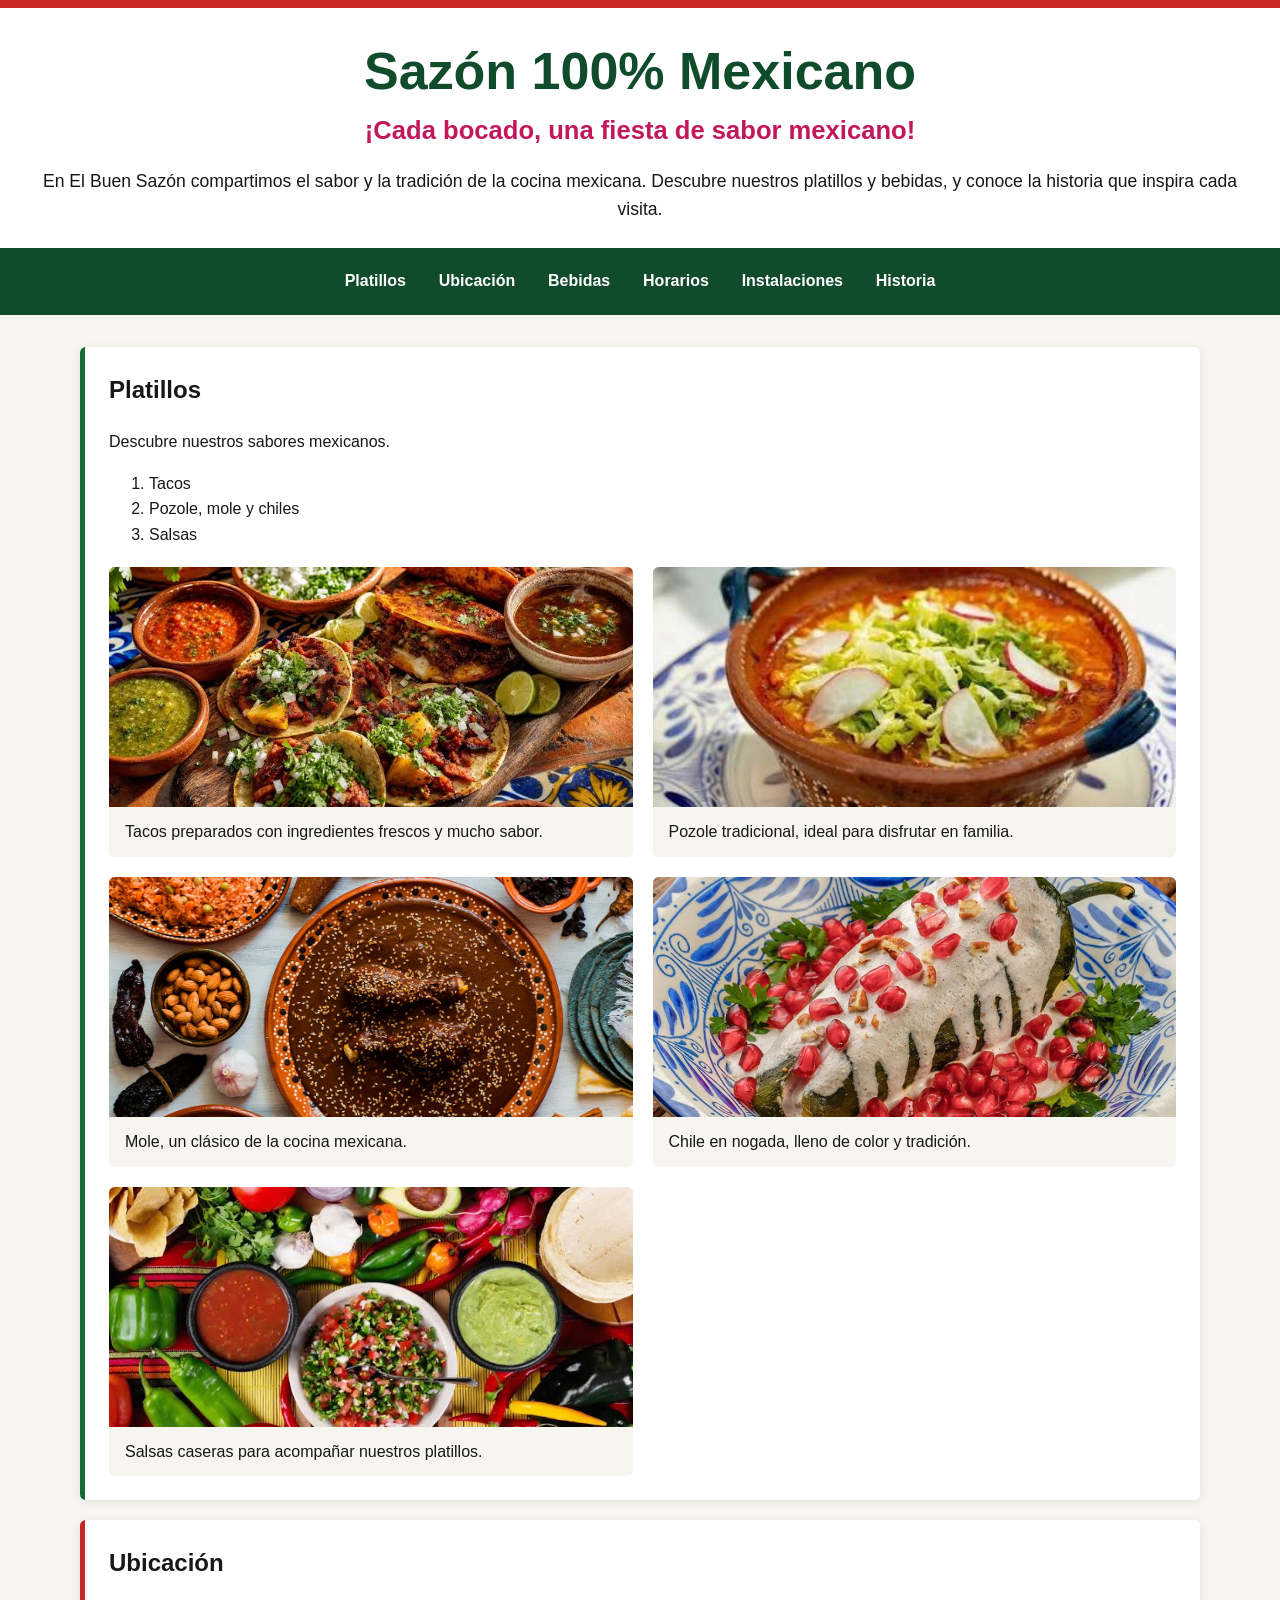
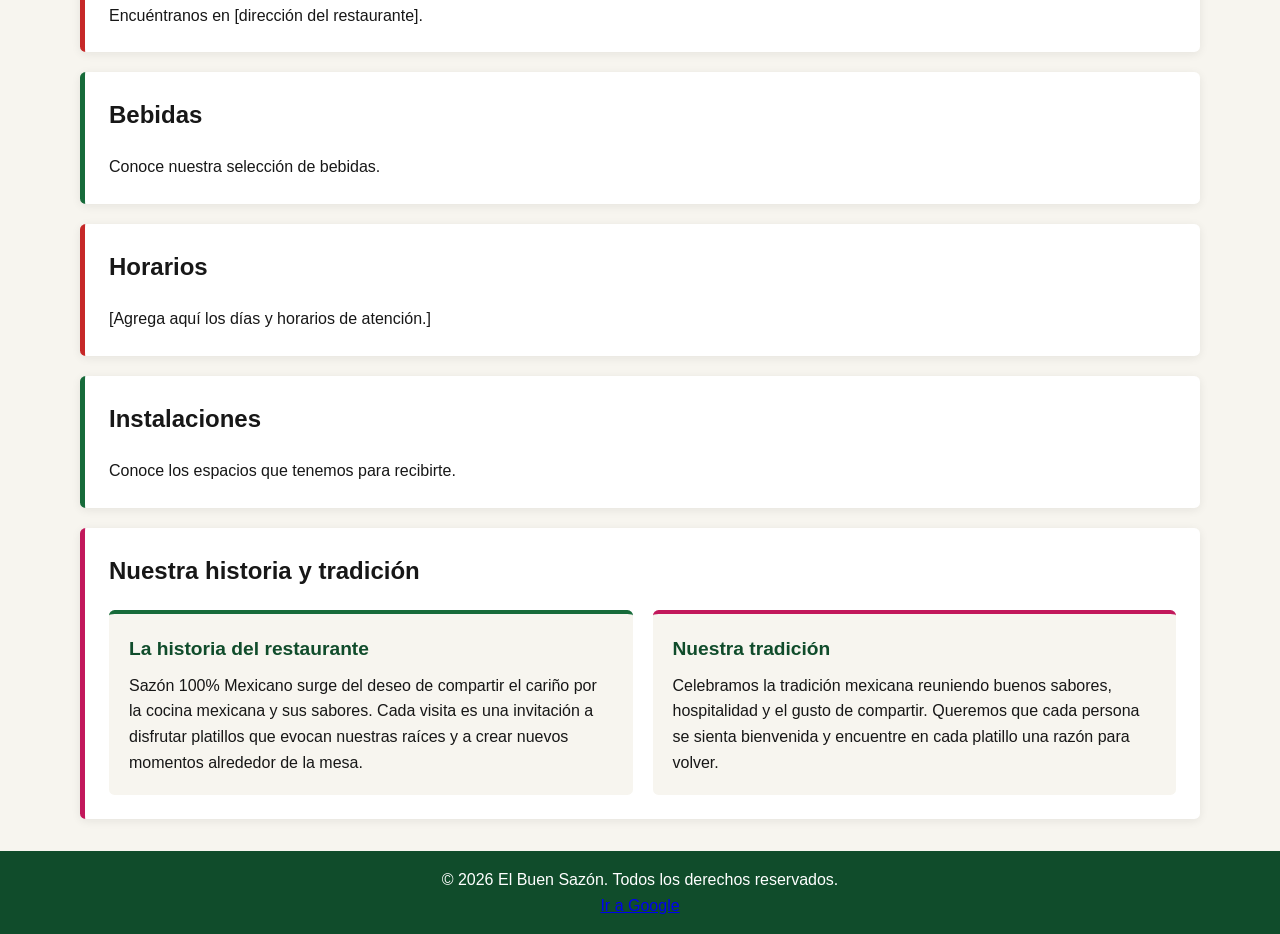
==== index.html @ 9f46a88d "Pending changes exported from your codespace" ====
<!DOCTYPE html>
<html lang="es">
<head>
  <meta charset="UTF-8">
  <meta name="viewport" content="width=device-width, initial-scale=1.0">
  <meta name="description" content="Conoce nuestro restaurante mexicano: platillos, bebidas, historia y más.">
  <title>El Buen Sazón | Restaurante mexicano</title>
  <link rel="stylesheet" href="styles.css">
</head>
<body>
  <header>
    <h1>Sazón 100% Mexicano</h1>
    <h2>¡Cada bocado, una fiesta de sabor mexicano!</h2>
    <p>En El Buen Sazón compartimos el sabor y la tradición de la cocina mexicana. Descubre nuestros platillos y bebidas, y conoce la historia que inspira cada visita.</p>

    <nav aria-label="Navegación principal">
      <ul>
        <li><a href="#platillos">Platillos</a></li>
        <li><a href="#ubicacion">Ubicación</a></li>
        <li><a href="#bebidas">Bebidas</a></li>
        <li><a href="#horarios">Horarios</a></li>
        <li><a href="#instalaciones">Instalaciones</a></li>
        <li><a href="#historia">Historia</a></li>
      </ul>
    </nav>
  </header>

  <main>
    <section id="platillos">
      <h2>Platillos</h2>
      <p>Descubre nuestros sabores mexicanos.</p>
      <ol>
        <li>Tacos</li>
        <li>Pozole, mole y chiles</li>
        <li>Salsas</li>
      </ol>
      <div class="galeria-platillos">
        <figure>
          <img src="media/tacos.jpeg" alt="Tacos mexicanos servidos para compartir">
          <figcaption>Tacos preparados con ingredientes frescos y mucho sabor.</figcaption>
        </figure>
        <figure>
          <img src="media/pozole.jpeg" alt="Platillo de pozole mexicano">
          <figcaption>Pozole tradicional, ideal para disfrutar en familia.</figcaption>
        </figure>
        <figure>
          <img src="media/Mole.jpg" alt="Mole servido con arroz y ajonjolí">
          <figcaption>Mole, un clásico de la cocina mexicana.</figcaption>
        </figure>
        <figure>
          <img src="media/chiles.jpeg" alt="Chile en nogada cubierto con salsa y granada">
          <figcaption>Chile en nogada, lleno de color y tradición.</figcaption>
        </figure>
        <figure>
          <img src="media/salsas.jpeg" alt="Variedad de salsas mexicanas">
          <figcaption>Salsas caseras para acompañar nuestros platillos.</figcaption>
        </figure>
      </div>
    </section>

    <section id="ubicacion">
      <h2>Ubicación</h2>
      <p>Encuéntranos en [dirección del restaurante].</p>
    </section>

    <section id="bebidas">
      <h2>Bebidas</h2>
      <p>Conoce nuestra selección de bebidas.</p>
    </section>

    <section id="horarios">
      <h2>Horarios</h2>
      <p>[Agrega aquí los días y horarios de atención.]</p>
    </section>

    <section id="instalaciones">
      <h2>Instalaciones</h2>
      <p>Conoce los espacios que tenemos para recibirte.</p>
    </section>

    <section id="historia">
      <h2>Nuestra historia y tradición</h2>
      <div class="historia-contenedores">
        <div class="historia-contenedor">
          <h3>La historia del restaurante</h3>
          <p>Sazón 100% Mexicano surge del deseo de compartir el cariño por la cocina mexicana y sus sabores. Cada visita es una invitación a disfrutar platillos que evocan nuestras raíces y a crear nuevos momentos alrededor de la mesa.</p>
        </div>
        <div class="historia-contenedor">
          <h3>Nuestra tradición</h3>
          <p>Celebramos la tradición mexicana reuniendo buenos sabores, hospitalidad y el gusto de compartir. Queremos que cada persona se sienta bienvenida y encuentre en cada platillo una razón para volver.</p>
        </div>
      </div>
    </section>
  </main>

  <footer>
    <p>&copy; 2026 El Buen Sazón. Todos los derechos reservados.</p>
    <a href="https://www.google.com/">Ir a Google</a>
  </footer>
</body>
</html>
---- styles.css ----
:root {
  color-scheme: light;
  --verde: #176b3a;
  --verde-oscuro: #104c2b;
  --rojo: #c62828;
  --fucsia: #c2185b;
  --blanco: #fff;
  --negro: #171717;
  --fondo: #f7f5ef;
}

* {
  box-sizing: border-box;
}

html {
  scroll-behavior: smooth;
}

body {
  margin: 0;
  background: var(--fondo);
  color: var(--negro);
  font-family: Arial, Helvetica, sans-serif;
  line-height: 1.6;
}

header {
  padding: 2rem 1.25rem 0;
  text-align: center;
  background: var(--blanco);
  border-top: 0.5rem solid var(--rojo);
}

header h1 {
  margin: 0;
  color: var(--verde-oscuro);
  font-size: clamp(2rem, 5vw, 3.25rem);
  line-height: 1.2;
}

header h2 {
  margin: 0.5rem 0 1rem;
  color: var(--fucsia);
  font-size: clamp(1.2rem, 3vw, 1.6rem);
}

header > p {
  margin: 0.5rem 0 1.5rem;
  color: var(--negro);
  font-size: 1.1rem;
}

nav {
  margin-inline: -1.25rem;
  background: var(--verde-oscuro);
}

nav ul {
  display: flex;
  flex-wrap: wrap;
  justify-content: center;
  gap: 0.25rem;
  margin: 0;
  padding: 0.65rem 1rem;
  list-style: none;
}

nav a {
  display: block;
  padding: 0.65rem 0.9rem;
  border-radius: 0.35rem;
  color: var(--blanco);
  font-weight: 700;
  text-decoration: none;
  transition: background-color 160ms ease, color 160ms ease;
}

nav a:hover {
  background: var(--rojo);
  color: var(--blanco);
}

nav a:focus-visible {
  outline: 3px solid var(--fucsia);
  outline-offset: 3px;
}

main {
  width: min(100% - 2rem, 70rem);
  margin: 2rem auto;
}

main section {
  margin-bottom: 1.25rem;
  padding: 1.5rem;
  background: var(--blanco);
  border-left: 0.35rem solid var(--verde);
  border-radius: 0.35rem;
  box-shadow: 0 2px 10px rgb(23 23 23 / 8%);
  scroll-margin-top: 1rem;
}

main section:nth-of-type(even) {
  border-left-color: var(--rojo);
}

main section:last-child {
  border-left-color: var(--fucsia);
}

main h2 {
  margin-top: 0;
  color: var(--negro);
  font-size: 1.5rem;
}

main p {
  margin-bottom: 0;
}

.galeria-platillos {
  display: grid;
  grid-template-columns: repeat(2, minmax(0, 1fr));
  gap: 1.25rem;
  margin-top: 1.25rem;
}

.galeria-platillos figure {
  margin: 0;
  overflow: hidden;
  background: var(--fondo);
  border-radius: 0.35rem;
}

.galeria-platillos img {
  display: block;
  width: 100%;
  height: 15rem;
  object-fit: cover;
}

.galeria-platillos figcaption {
  padding: 0.75rem 1rem;
  color: var(--negro);
}

.historia-contenedores {
  display: grid;
  grid-template-columns: repeat(2, minmax(0, 1fr));
  gap: 1.25rem;
}

.historia-contenedor {
  padding: 1.25rem;
  background: var(--fondo);
  border-top: 0.3rem solid var(--verde);
  border-radius: 0.35rem;
}

.historia-contenedor:last-child {
  border-top-color: var(--fucsia);
}

.historia-contenedor h3 {
  margin: 0 0 0.5rem;
  color: var(--verde-oscuro);
  font-size: 1.2rem;
}

.historia-contenedor p {
  margin: 0;
}

footer {
  padding: 1rem;
  background: var(--verde-oscuro);
  color: var(--blanco);
  text-align: center;
}

footer p {
  margin: 0;
}

@media (max-width: 36rem) {
  header {
    padding-top: 1.5rem;
  }

  nav ul {
    gap: 0.15rem;
    padding-inline: 0.5rem;
  }

  nav a {
    padding: 0.55rem 0.65rem;
    font-size: 0.95rem;
  }

  main section {
    padding: 1.15rem;
  }

  .historia-contenedores {
    grid-template-columns: 1fr;
    gap: 1rem;
  }

  .galeria-platillos {
    grid-template-columns: 1fr;
    gap: 1rem;
  }
}

@media (prefers-reduced-motion: reduce) {
  html {
    scroll-behavior: auto;
  }

  nav a {
    transition: none;
  }
}
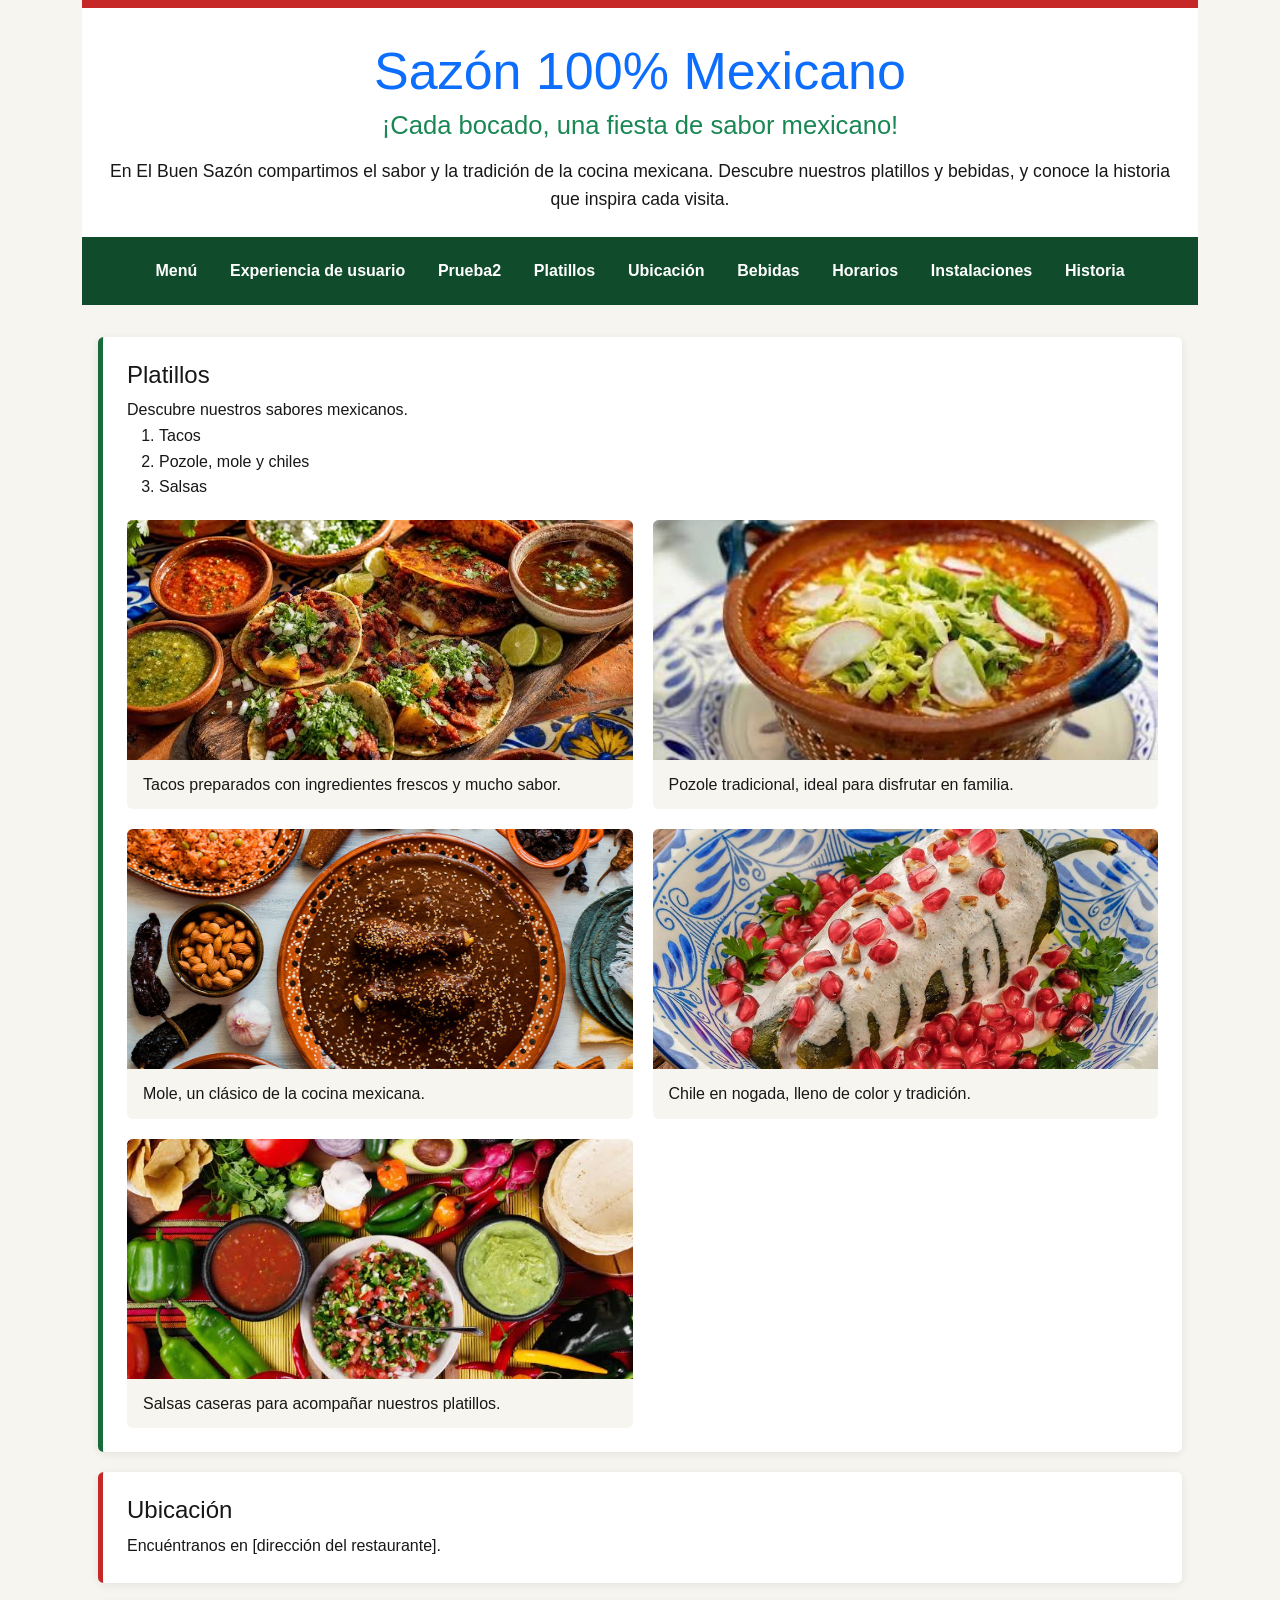
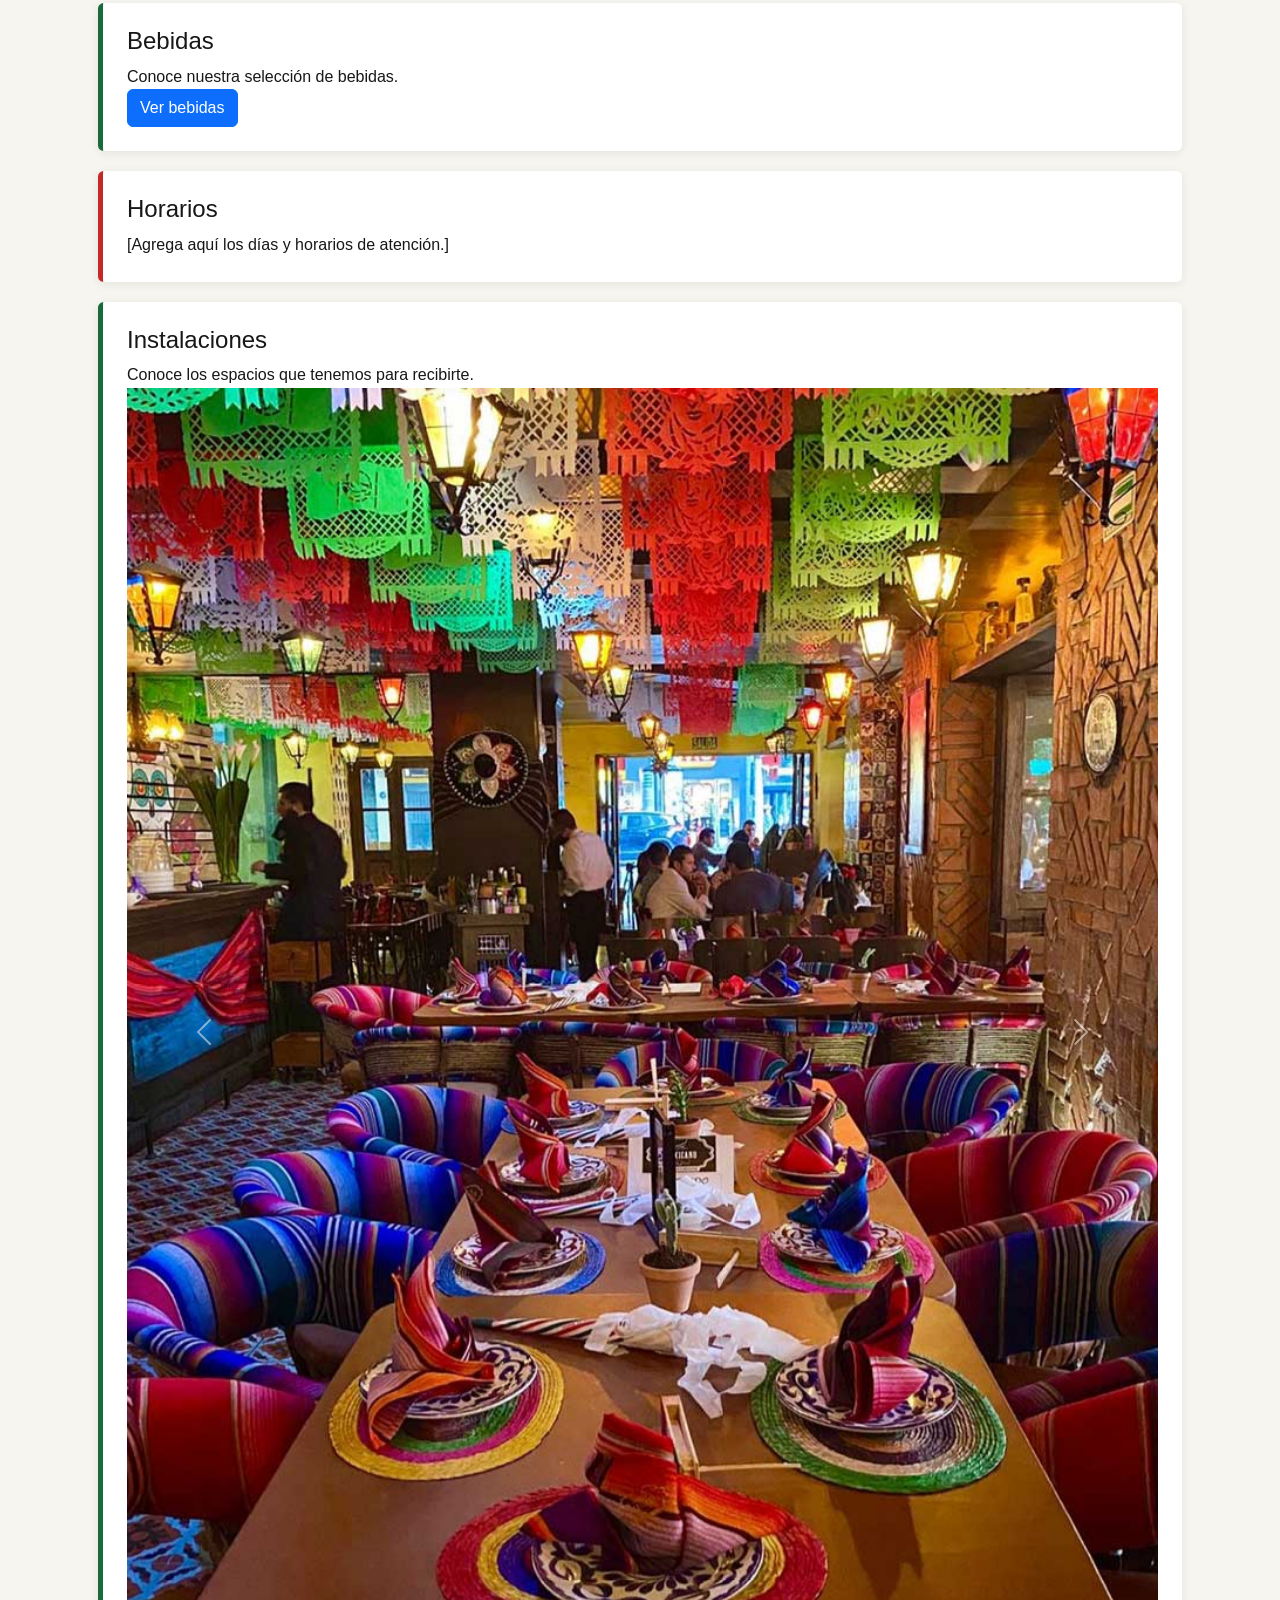
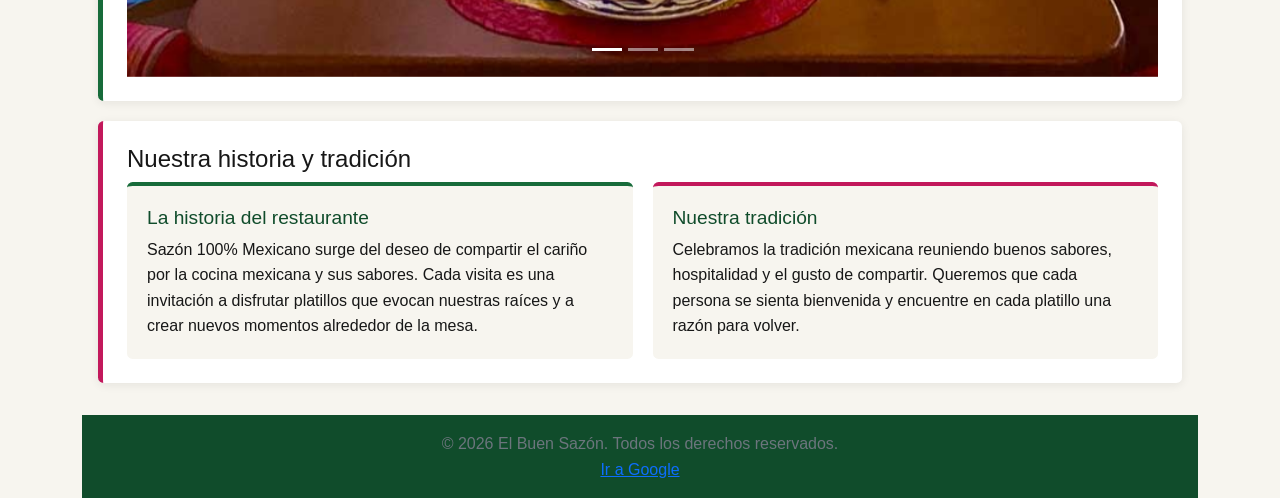
==== commit 406dcca2: "Pending changes exported from your codespace" ====
--- a/index.html
+++ b/index.html
@@ -4,18 +4,27 @@
 <head>
   <meta charset="UTF-8">
   <meta name="viewport" content="width=device-width, initial-scale=1.0">
-  <meta name="description" content="Conoce nuestro restaurante mexicano: platillos, bebidas, historia y más.">
-  <title>El Buen Sazón | Restaurante mexicano</title>
+  <title>El Buen Sazón | Restaurante mexicano de platillos tradicionales</title>
+  <meta name="description" content="Descubre El Buen Sazón, un restaurante mexicano con tacos, pozole, mole, chiles en nogada, salsas y bebidas tradicionales. Conoce nuestra ubicación, horarios e historia.">
+  <meta name="keywords" content="restaurante mexicano, tacos, pozole, mole, chiles en nogada, salsas mexicanas, bebidas mexicanas, comida tradicional mexicana">
+  <meta name="author" content="Alejandro Javier Arredondo García">
+  <meta name="copyright" content="Copyright 2026 El Buen Sazón. Todos los derechos reservados.">
+  <link rel="stylesheet" href="https://cdn.jsdelivr.net/npm/bootstrap@5.3.8/dist/css/bootstrap.min.css">
   <link rel="stylesheet" href="styles.css">
 </head>
 <body>
+  <div class="container">
+
   <header>
-    <h1>Sazón 100% Mexicano</h1>
-    <h2>¡Cada bocado, una fiesta de sabor mexicano!</h2>
+    <h1 class="text-primary">Sazón 100% Mexicano</h1>
+    <h2 class="text-success">¡Cada bocado, una fiesta de sabor mexicano!</h2>
     <p>En El Buen Sazón compartimos el sabor y la tradición de la cocina mexicana. Descubre nuestros platillos y bebidas, y conoce la historia que inspira cada visita.</p>
 
     <nav aria-label="Navegación principal">
       <ul>
+        <li><a href="menu.html">Menú</a></li>
+        <li><a href="ux.html">Experiencia de usuario</a></li>
+        <li><a href="prueba2.html">Prueba2</a></li>
         <li><a href="#platillos">Platillos</a></li>
         <li><a href="#ubicacion">Ubicación</a></li>
         <li><a href="#bebidas">Bebidas</a></li>
@@ -67,6 +76,45 @@
     <section id="bebidas">
       <h2>Bebidas</h2>
       <p>Conoce nuestra selección de bebidas.</p>
+      <button type="button" class="btn btn-primary" data-bs-toggle="modal" data-bs-target="#modalBebidas">
+        Ver bebidas
+      </button>
+
+      <div class="modal fade" id="modalBebidas" tabindex="-1" aria-labelledby="modalBebidasLabel" aria-hidden="true">
+        <div class="modal-dialog modal-lg modal-dialog-centered">
+          <div class="modal-content">
+            <div class="modal-header">
+              <h2 class="modal-title fs-5" id="modalBebidasLabel">Nuestras bebidas</h2>
+              <button type="button" class="btn-close" data-bs-dismiss="modal" aria-label="Cerrar"></button>
+            </div>
+            <div class="modal-body">
+              <div class="row g-3">
+                <div class="col-md-4">
+                  <figure>
+                    <img src="media/Aguas_frescas.jpg" class="img-fluid rounded" alt="Aguas frescas mexicanas">
+                    <figcaption class="mt-2">Aguas frescas</figcaption>
+                  </figure>
+                </div>
+                <div class="col-md-4">
+                  <figure>
+                    <img src="media/pulque.jpg" class="img-fluid rounded" alt="Vaso de pulque">
+                    <figcaption class="mt-2">Pulque</figcaption>
+                  </figure>
+                </div>
+                <div class="col-md-4">
+                  <figure>
+                    <img src="media/tequila.jpg" class="img-fluid rounded" alt="Tequila servido en un vaso">
+                    <figcaption class="mt-2">Tequila</figcaption>
+                  </figure>
+                </div>
+              </div>
+            </div>
+            <div class="modal-footer">
+              <button type="button" class="btn btn-secondary" data-bs-dismiss="modal">Cerrar</button>
+            </div>
+          </div>
+        </div>
+      </div>
     </section>
 
     <section id="horarios">
@@ -77,6 +125,32 @@
     <section id="instalaciones">
       <h2>Instalaciones</h2>
       <p>Conoce los espacios que tenemos para recibirte.</p>
+      <div id="carouselInstalaciones" class="carousel slide" data-bs-ride="carousel" aria-label="Galería de las instalaciones">
+        <div class="carousel-indicators">
+          <button type="button" data-bs-target="#carouselInstalaciones" data-bs-slide-to="0" class="active" aria-current="true" aria-label="Instalación 1"></button>
+          <button type="button" data-bs-target="#carouselInstalaciones" data-bs-slide-to="1" aria-label="Instalación 2"></button>
+          <button type="button" data-bs-target="#carouselInstalaciones" data-bs-slide-to="2" aria-label="Instalación 3"></button>
+        </div>
+        <div class="carousel-inner">
+          <div class="carousel-item active">
+            <img src="media/instalacion1.jpg" class="d-block w-100" alt="Interior del restaurante, instalación 1">
+          </div>
+          <div class="carousel-item">
+            <img src="media/instalacion2.jpg" class="d-block w-100" alt="Interior del restaurante, instalación 2">
+          </div>
+          <div class="carousel-item">
+            <img src="media/instalacion3.jpg" class="d-block w-100" alt="Interior del restaurante, instalación 3">
+          </div>
+        </div>
+        <button class="carousel-control-prev" type="button" data-bs-target="#carouselInstalaciones" data-bs-slide="prev">
+          <span class="carousel-control-prev-icon" aria-hidden="true"></span>
+          <span class="visually-hidden">Anterior</span>
+        </button>
+        <button class="carousel-control-next" type="button" data-bs-target="#carouselInstalaciones" data-bs-slide="next">
+          <span class="carousel-control-next-icon" aria-hidden="true"></span>
+          <span class="visually-hidden">Siguiente</span>
+        </button>
+      </div>
     </section>
 
     <section id="historia">
@@ -95,8 +169,10 @@
   </main>
 
   <footer>
-    <p>&copy; 2026 El Buen Sazón. Todos los derechos reservados.</p>
+    <p class="text-secondary">&copy; 2026 El Buen Sazón. Todos los derechos reservados.</p>
     <a href="https://www.google.com/">Ir a Google</a>
   </footer>
+  </div>
+  <script src="https://cdn.jsdelivr.net/npm/bootstrap@5.3.8/dist/js/bootstrap.bundle.min.js"></script>
 </body>
 </html>
--- a/styles.css
+++ b/styles.css
@@ -25,6 +25,143 @@
   line-height: 1.6;
 }
 
+.text-danger {
+  color: var(--rojo);
+}
+
+.text-start {
+  text-align: start;
+}
+
+.text-center {
+  text-align: center;
+}
+
+.text-end {
+  text-align: end;
+}
+
+.text-justify {
+  text-align: justify;
+}
+
+.bg-primary {
+  background-color: #0d6efd;
+}
+
+.bg-warning {
+  background-color: #ffc107;
+}
+
+.bg-success {
+  background-color: #198754;
+}
+
+.bg-light {
+  background-color: #f8f9fa;
+}
+
+.bg-danger {
+  background-color: var(--rojo);
+}
+
+.text-white {
+  color: var(--blanco);
+}
+
+.text-dark {
+  color: var(--negro);
+}
+
+.p-3 {
+  padding: 1rem;
+}
+
+.m-3 {
+  margin: 1rem;
+}
+
+.mt-4 {
+  margin-top: 1.5rem;
+}
+
+.mb-2 {
+  margin-bottom: 0.5rem;
+}
+
+.mx-2 {
+  margin-inline: 0.5rem;
+}
+
+.my-1 {
+  margin-block: 0.25rem;
+}
+
+.p-4 {
+  padding: 1.5rem;
+}
+
+.p-2 {
+  padding: 0.5rem;
+}
+
+.py-3 {
+  padding-block: 1rem;
+}
+
+.mt-3 {
+  margin-top: 1rem;
+}
+
+.border {
+  border: 1px solid #dee2e6;
+}
+
+.border-top {
+  border-top: 1px solid #dee2e6;
+}
+
+.border-end {
+  border-inline-end: 1px solid #dee2e6;
+}
+
+.border-bottom {
+  border-bottom: 1px solid #dee2e6;
+}
+
+.border-start {
+  border-inline-start: 1px solid #dee2e6;
+}
+
+.border-danger {
+  border-color: var(--rojo);
+}
+
+.border-primary {
+  border-color: #0d6efd;
+}
+
+.border-success {
+  border-color: #198754;
+}
+
+.border-warning {
+  border-color: #ffc107;
+}
+
+.rounded-end {
+  border-start-end-radius: 0.375rem;
+  border-end-end-radius: 0.375rem;
+}
+
+.rounded-pill {
+  border-radius: 50rem;
+}
+
+.rounded-circle {
+  border-radius: 50%;
+}
+
 header {
   padding: 2rem 1.25rem 0;
   text-align: center;
